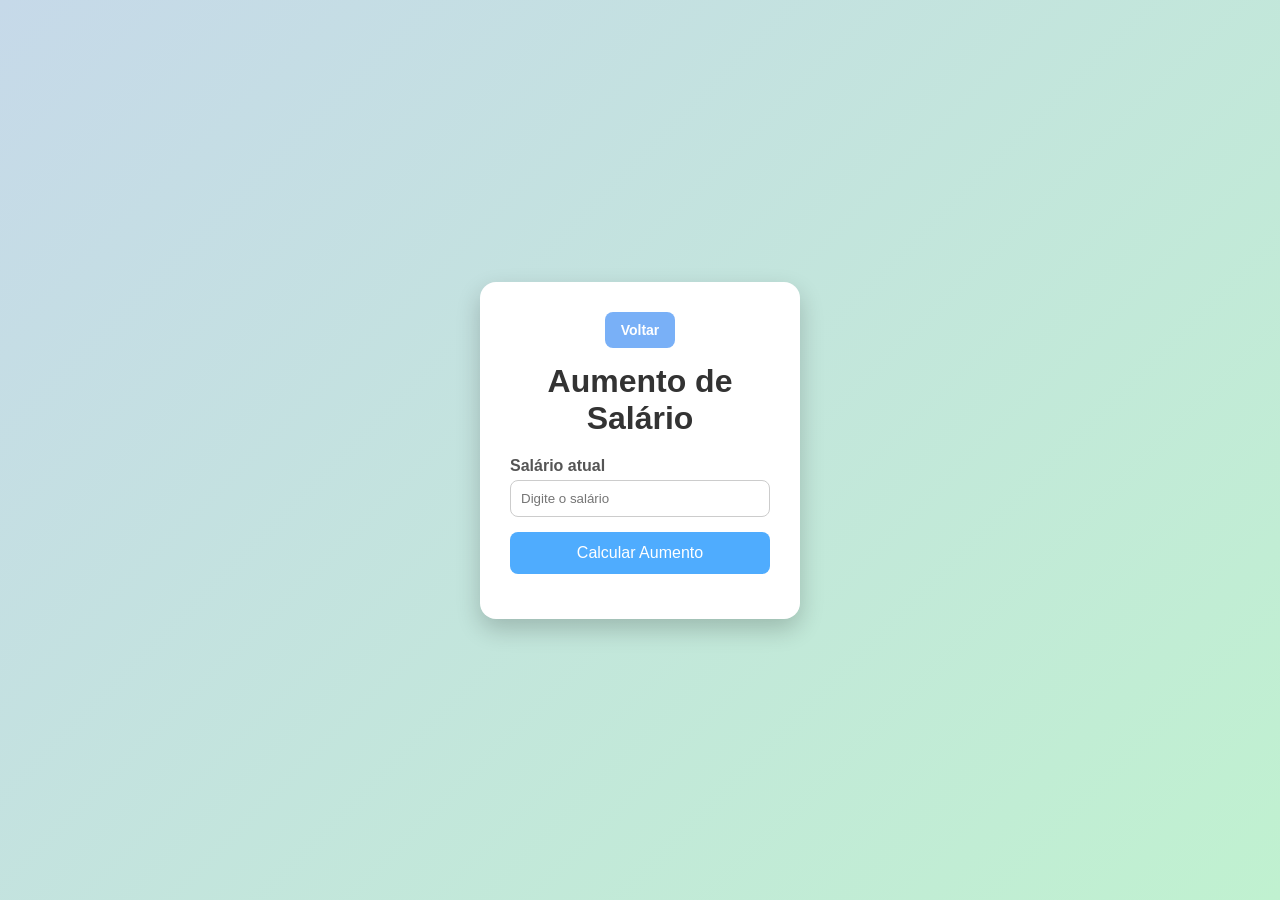
==== ex2/index.html @ 895ae2eb "projetojs" ====
<!DOCTYPE html>
<html lang="pt-br">
<head>
    <meta charset="UTF-8">
    <meta name="viewport" content="width=device-width, initial-scale=1.0">
    <title>Calculadora de Aumento de Salário</title>
    <link rel="stylesheet" href="style.css">
</head>
<body>
    <!-- Crie um programa para atender a necessidade abaixo:
O gestor deverá informar o salário de um funcionário e o software calcular o valor do
aumento conforme regra abaixo:

• Salários até R$ 1.200,00: aumento de 16%.
• Salários de R$ 1.200,01 até R$ 2.100,00: aumento de 13%.
• Salários de R$ 2.100,01 até R$ 3.000,00: aumento de 10%.
• Salários acima de R$ 3.000,00: aumento de 5%.

Exiba o novo salário após o aumento. -->
   
    <div class="container">
        <a href="../index.html" class="btn-voltar">Voltar</a>
        <h1>Aumento de Salário</h1>

        <label for="salario">Salário atual</label>
        <input type="number" id="salario" placeholder="Digite o salário">

        <button id="calcular">Calcular Aumento</button>

        <p id="resultado"></p>
    </div>

    <script src="script.js"></script>

</body>
</html>
---- ex2/style.css ----
/* Reset */
* {
    margin: 0;
    padding: 0;
    box-sizing: border-box;
    font-family: Arial, sans-serif;
}

/* Fundo */
body {
    height: 100vh;
    display: flex;
    justify-content: center;
    align-items: center;
    background: linear-gradient(135deg, #c6d9e9, #c0f1d0);
}
.container {
    position: relative; /* IMPORTANTE */
}
/* Caixa principal */
.container {
    background: #fff;
    padding: 30px;
    border-radius: 16px;
    width: 320px;
    box-shadow: 0 10px 25px rgba(0, 0, 0, 0.2);
    text-align: center;
}

/* Título */
h1 {
    margin-bottom: 20px;
    color: #333;
}

/* Label */
label {
    display: block;
    text-align: left;
    margin-bottom: 5px;
    font-weight: bold;
    color: #555;
}

/* Input */
input {
    width: 100%;
    padding: 10px;
    margin-bottom: 15px;
    border-radius: 8px;
    border: 1px solid #ccc;
    outline: none;
    transition: 0.3s;
}

input:focus {
    border-color: #4facfe;
}
/* Botão de sair */
.btn-voltar {
    display: inline-block;
    margin-bottom: 15px;
    padding: 10px 16px;
    background: #79b0f7;
    color: white;
    text-decoration: none;
    border-radius: 8px;
    font-size: 14px;
    font-weight: bold;
    transition: 0.3s;
}

/* Hover */
.btn-voltar:hover {
    background: #3c73c0;
    transform: scale(1.05);
}

/* Clique */
.btn-voltar:active {
    transform: scale(0.95);
}

/* Botão */
button {
    width: 100%;
    padding: 12px;
    border: none;
    border-radius: 8px;
    background: #4facfe;
    color: white;
    font-size: 16px;
    cursor: pointer;
    transition: 0.3s;
}

button:hover {
    background: #3a8be0;
}

/* Resultado */
p {
    margin-top: 15px;
    font-weight: bold;
    color: #333;
}
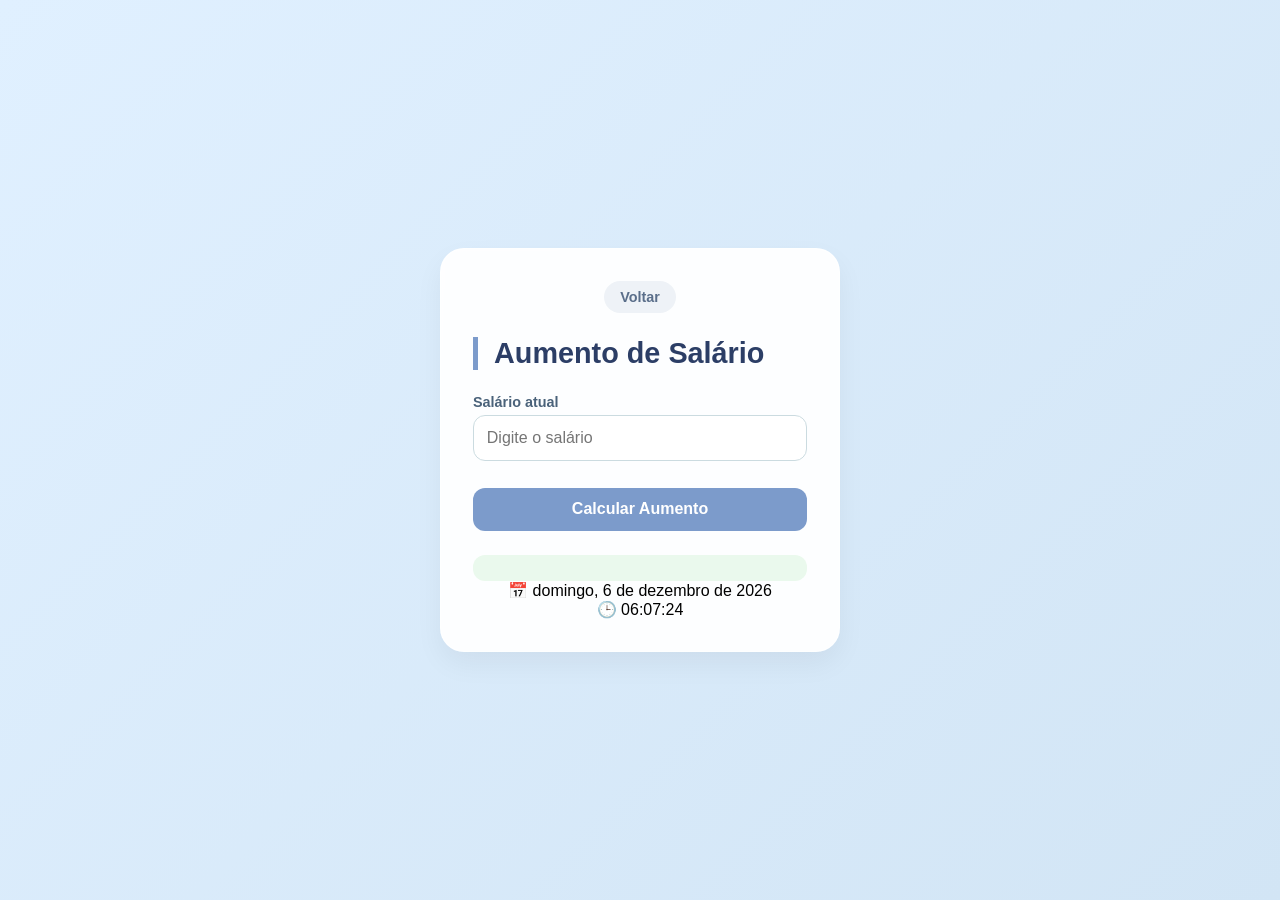
==== commit 2fe5beae: "datahora" ====
--- a/ex2/index.html
+++ b/ex2/index.html
@@ -28,9 +28,21 @@
         <button id="calcular">Calcular Aumento</button>
 
         <p id="resultado"></p>
-    </div>
-
+   
+ <footer class="mt-12 pt-6 border-t border-zinc-700 flex items-center justify-center gap-2 text-zinc-300">
+      <div class="flex items-center gap-2">
+        <span>📅</span>
+        <span id="dataAtual">Carregando data ...</span>
+      </div>
+      <div class="flex items-center gap-2">
+        <span>🕒</span>
+        <span id="horaAtual" class="font-mono text-xl">00:00:00</span>
+      </div> 
+    
+    </footer>
+</div>
     <script src="script.js"></script>
+    <script src="../datahora.js"></script>
 
 </body>
 </html>
--- a/ex2/style.css
+++ b/ex2/style.css
@@ -3,104 +3,119 @@
     margin: 0;
     padding: 0;
     box-sizing: border-box;
-    font-family: Arial, sans-serif;
+    font-family: 'Segoe UI', Tahoma, Geneva, Verdana, sans-serif;
 }
 
-/* Fundo */
 body {
-    height: 100vh;
+    background: linear-gradient(135deg, #e0f0ff 0%, #d2e5f5 100%);
+    min-height: 100vh;
     display: flex;
     justify-content: center;
     align-items: center;
-    background: linear-gradient(135deg, #c6d9e9, #c0f1d0);
+    padding: 1rem;
 }
+
 .container {
-    position: relative; /* IMPORTANTE */
-}
-/* Caixa principal */
-.container {
-    background: #fff;
-    padding: 30px;
-    border-radius: 16px;
-    width: 320px;
-    box-shadow: 0 10px 25px rgba(0, 0, 0, 0.2);
+    background: rgba(255, 255, 255, 0.95);
+    backdrop-filter: blur(2px);
+    padding: 2rem;
+    border-radius: 1.5rem;
+    width: 100%;
+    max-width: 400px;
+    box-shadow: 0 12px 28px rgba(0, 0, 0, 0.05);
+    border: 1px solid rgba(255, 255, 255, 0.5);
     text-align: center;
 }
 
-/* Título */
 h1 {
-    margin-bottom: 20px;
-    color: #333;
+    font-size: 1.8rem;
+    margin-bottom: 1.5rem;
+    color: #2c3e66;
+    border-left: 5px solid #7c9bcb;
+    padding-left: 1rem;
+    text-align: left;
 }
 
-/* Label */
 label {
     display: block;
     text-align: left;
-    margin-bottom: 5px;
-    font-weight: bold;
-    color: #555;
+    font-weight: 600;
+    color: #4a627a;
+    margin-bottom: 0.3rem;
+    font-size: 0.9rem;
 }
 
-/* Input */
 input {
     width: 100%;
-    padding: 10px;
-    margin-bottom: 15px;
-    border-radius: 8px;
-    border: 1px solid #ccc;
+    padding: 0.8rem;
+    margin-bottom: 1.2rem;
+    border: 1px solid #cbdbe0;
+    border-radius: 0.75rem;
+    font-size: 1rem;
+    transition: all 0.3s ease;
     outline: none;
-    transition: 0.3s;
+    background: #ffffff;
 }
 
 input:focus {
-    border-color: #4facfe;
+    border-color: #7c9bcb;
+    box-shadow: 0 0 0 3px rgba(124, 155, 203, 0.2);
 }
-/* Botão de sair */
+
 .btn-voltar {
     display: inline-block;
-    margin-bottom: 15px;
-    padding: 10px 16px;
-    background: #79b0f7;
-    color: white;
+    margin-bottom: 1.5rem;
+    background: #eef2f7;
+    color: #5a6e8a;
     text-decoration: none;
-    border-radius: 8px;
-    font-size: 14px;
+    padding: 0.5rem 1rem;
+    border-radius: 2rem;
+    font-size: 0.9rem;
     font-weight: bold;
-    transition: 0.3s;
+    transition: all 0.3s ease;
 }
 
-/* Hover */
 .btn-voltar:hover {
-    background: #3c73c0;
-    transform: scale(1.05);
+    background: #e2e8f0;
+    transform: scale(1.02);
 }
 
-/* Clique */
-.btn-voltar:active {
-    transform: scale(0.95);
-}
-
-/* Botão */
 button {
     width: 100%;
-    padding: 12px;
+    padding: 0.8rem;
+    background: #7c9bcb;
+    color: white;
     border: none;
-    border-radius: 8px;
-    background: #4facfe;
-    color: white;
-    font-size: 16px;
+    border-radius: 0.75rem;
+    font-weight: bold;
+    font-size: 1rem;
     cursor: pointer;
-    transition: 0.3s;
+    transition: all 0.3s ease;
+    margin-top: 0.5rem;
 }
 
 button:hover {
-    background: #3a8be0;
+    background: #5f7ea5;
+    transform: translateY(-1px);
+    box-shadow: 0 4px 8px rgba(0, 0, 0, 0.05);
 }
 
-/* Resultado */
-p {
-    margin-top: 15px;
+#resultado {
+    margin-top: 1.5rem;
     font-weight: bold;
-    color: #333;
+    font-size: 1.2rem;
+    color: #2d6a4f;
+    background: #eaf9ed;
+    padding: 0.8rem;
+    border-radius: 0.75rem;
+    word-break: break-word;
+}
+
+@media (max-width: 480px) {
+    .container {
+        padding: 1.5rem;
+    }
+    h1 {
+        font-size: 1.5rem;
+    }
 }
